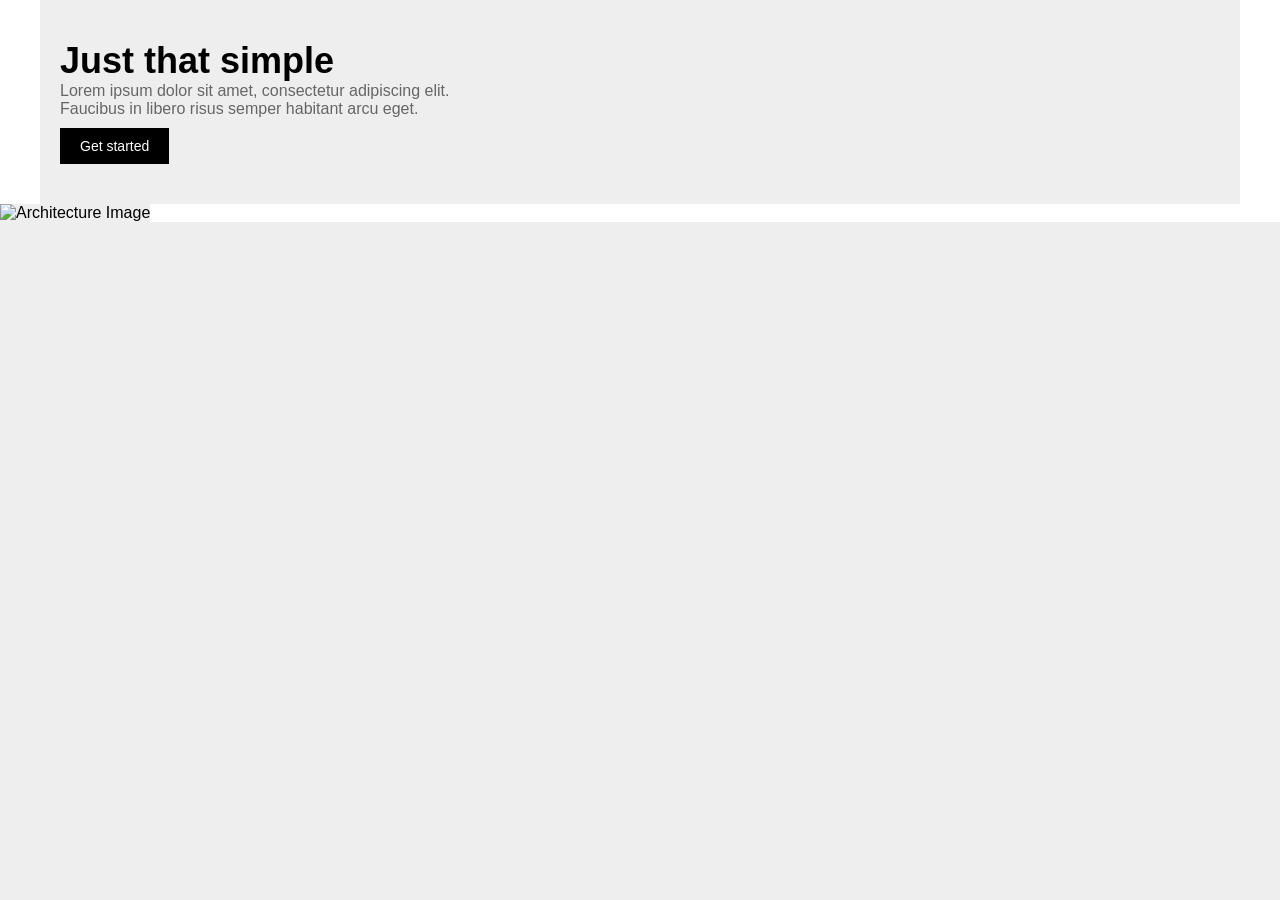
==== views/index.html @ ece494be "feat: :construction: contrustion" ====
<!DOCTYPE html>
<html lang="en">
<head>
    <meta charset="UTF-8">
    <meta name="viewport" content="width=device-width, initial-scale=1.0">
    <title>DOCUMENT</title>
    <link rel="stylesheet" href="../css/style3.css">
</head>
<body>
    <div class="container">
        <div class="text">
            <h1>Just that simple</h1>
            <p>Lorem ipsum dolor sit amet, consectetur adipiscing elit. Faucibus in libero risus semper habitant arcu eget.</p>
            <button class="btn">Get started</button>
        </div>
    </div>
    <img class="image" src="image.png" alt="Architecture Image">
</body>
</html>
---- css/style3.css ----
@import url(variables.css);
*{

    padding: 0;
    margin: 0;
    box-sizing: border-box;
    background:var(--color-1);
}

body {
    font-family: Arial, sans-serif;
    margin: 0;
    padding: 0;
    background-color: #ffffff;
    text-align: left;
}

.container {
    max-width: 1200px;
    margin: auto;
    padding: 40px 20px;
    display: flex;
    align-items: center;
    justify-content: space-between;
}

.text {
    max-width: 400px;
}

h1 {
    font-size: 36px;
    font-weight: bold;
    margin: 0;
}

p {
    font-size: 16px;
    color: #666;
}

.btn {
    background-color: #000;
    color: #fff;
    padding: 10px 20px;
    border: none;
    cursor: pointer;
    font-size: 14px;
    display: inline-block;
    margin-top: 10px;
}

.image {
    width: 100%;
}
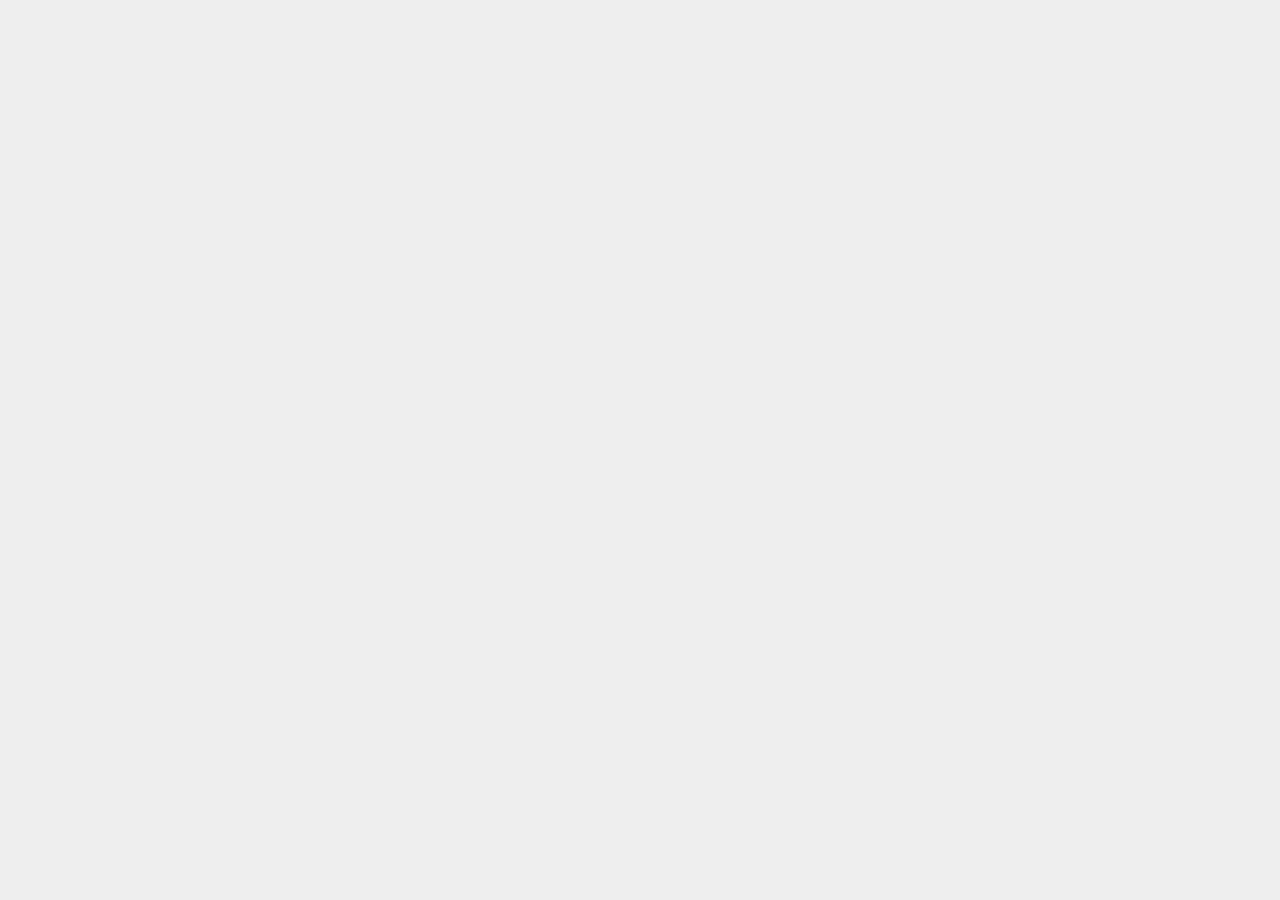
==== commit 6984f603: "feat: :tada: initial configuration" ====
--- a/views/index.html
+++ b/views/index.html
@@ -4,16 +4,9 @@
     <meta charset="UTF-8">
     <meta name="viewport" content="width=device-width, initial-scale=1.0">
     <title>DOCUMENT</title>
-    <link rel="stylesheet" href="../css/style3.css">
+    <link rel="stylesheet" href="../css/style4.css">
 </head>
 <body>
-    <div class="container">
-        <div class="text">
-            <h1>Just that simple</h1>
-            <p>Lorem ipsum dolor sit amet, consectetur adipiscing elit. Faucibus in libero risus semper habitant arcu eget.</p>
-            <button class="btn">Get started</button>
-        </div>
-    </div>
-    <img class="image" src="image.png" alt="Architecture Image">
+    
 </body>
 </html>
--- a/css/style4.css
+++ b/css/style4.css
@@ -0,0 +1,8 @@
+@import url(variables.css);
+*{
+
+    padding: 0;
+    margin: 0;
+    box-sizing: border-box;
+    background:var(--color-1);
+}
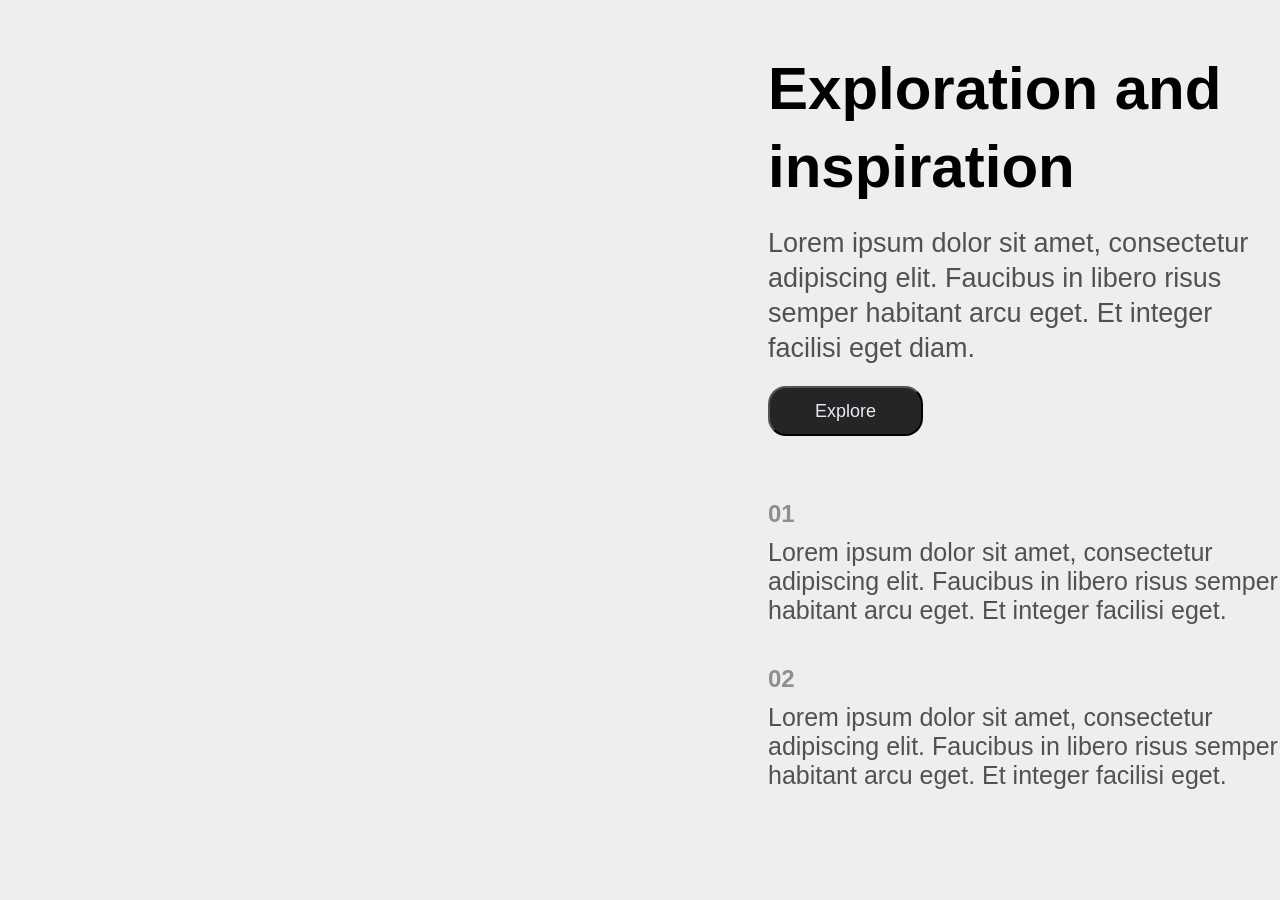
==== commit 72826090: "feat: :construction: contrustion" ====
--- a/views/index.html
+++ b/views/index.html
@@ -7,6 +7,28 @@
     <link rel="stylesheet" href="../css/style4.css">
 </head>
 <body>
-    
+    <header>
+        <div class="div__photo">
+        <img src="/storage/img/Image.png">
+        </div>
+        <div class="div__titulo">
+        <h1>Exploration and inspiration</h1>
+        <p>Lorem ipsum dolor sit amet, consectetur adipiscing elit. Faucibus in libero risus semper habitant arcu eget. Et integer facilisi eget diam.</p>
+        <button>Explore</button>
+        </div>
+        </header>
+        
+        <main>
+        <div class="div__contenedor">
+        <div class="caja1">
+        <h2>01</h2>
+        <p>Lorem ipsum dolor sit amet, consectetur adipiscing elit. Faucibus in libero risus semper habitant arcu eget. Et integer facilisi eget.</p>
+        </div>
+        <div class="caja2">
+        <h2>02</h2>
+        <p>Lorem ipsum dolor sit amet, consectetur adipiscing elit. Faucibus in libero risus semper habitant arcu eget. Et integer facilisi eget.</p>
+        </div>
+        </div>
+        </main>
 </body>
 </html>
--- a/css/style4.css
+++ b/css/style4.css
@@ -5,4 +5,94 @@
     margin: 0;
     box-sizing: border-box;
     background:var(--color-1);
-}+}
+
+header{
+}
+body {
+font-family: "heavy", sans-serif;
+}
+
+.div__photo{
+margin-top: 50px;
+}
+.div__photo img{
+width: 50%;
+}
+
+.div__titulo{
+display: flex;
+flex-direction: column;
+gap: 20px;
+line-height: 1.3;
+position: absolute;
+/* background-color: yellowgreen; */
+padding-left: 60%;
+padding-top: 0px;
+justify-content: center;
+top: 50px;
+
+}
+
+.div__titulo h1{
+font-size: 60px;
+font-weight: 570;
+}
+
+.div__titulo p{
+font-size: 27px;
+color: #252525c7;
+}
+
+.div__titulo button{
+font-size: 18px;
+color: rgba(240, 248, 255, 0.947);
+width: 155px;
+height: 50px;
+border-radius: 18px;
+background-color: #252525;
+}
+
+.div__contenedor{
+position: absolute;
+display: flex;
+flex-direction: column;
+gap: 40px;
+top: 500px;
+/* background-color: blue; */
+padding-left: 60%;
+}
+
+.caja1{
+display: flex;
+flex-direction: column;
+gap: 10px;
+
+}
+
+.caja2{
+display: flex;
+flex-direction: column;
+gap: 10px;
+
+}
+
+.caja1 p{
+font-size: 25px;
+color: #252525c7;
+}
+
+.caja2 p{
+font-size: 25px;
+color: #252525c7;
+
+}
+
+.caja1 h2{
+font-size: 38;
+color: #25252579;
+}
+.caja2 h2{
+font-size: 38;
+color: #25252579;}
+
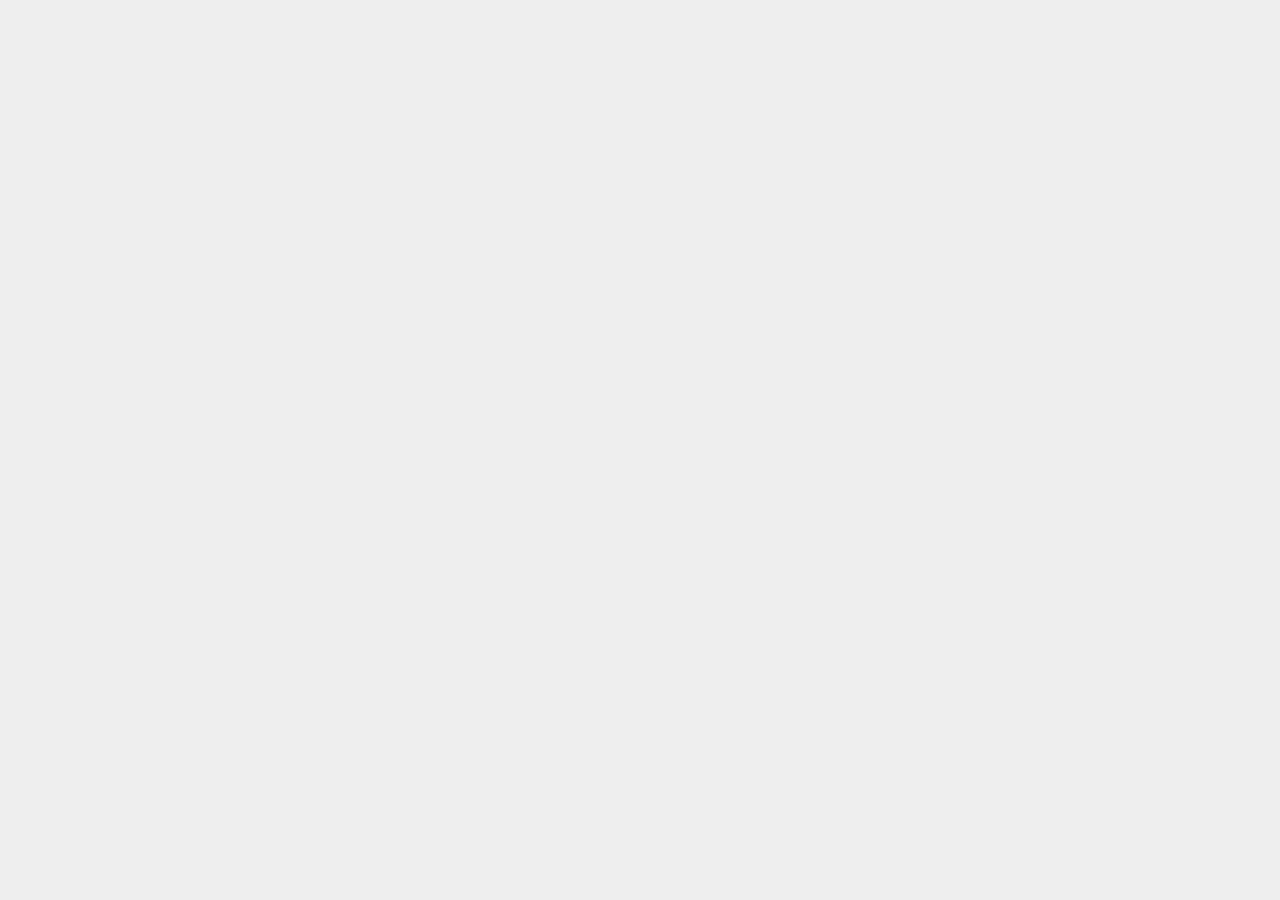
==== commit 922ef407: "feat: :tada: configuration initial" ====
--- a/views/index.html
+++ b/views/index.html
@@ -4,31 +4,9 @@
     <meta charset="UTF-8">
     <meta name="viewport" content="width=device-width, initial-scale=1.0">
     <title>DOCUMENT</title>
-    <link rel="stylesheet" href="../css/style4.css">
+    <link rel="stylesheet" href="../css/style5.css">
 </head>
 <body>
-    <header>
-        <div class="div__photo">
-        <img src="/storage/img/Image.png">
-        </div>
-        <div class="div__titulo">
-        <h1>Exploration and inspiration</h1>
-        <p>Lorem ipsum dolor sit amet, consectetur adipiscing elit. Faucibus in libero risus semper habitant arcu eget. Et integer facilisi eget diam.</p>
-        <button>Explore</button>
-        </div>
-        </header>
-        
-        <main>
-        <div class="div__contenedor">
-        <div class="caja1">
-        <h2>01</h2>
-        <p>Lorem ipsum dolor sit amet, consectetur adipiscing elit. Faucibus in libero risus semper habitant arcu eget. Et integer facilisi eget.</p>
-        </div>
-        <div class="caja2">
-        <h2>02</h2>
-        <p>Lorem ipsum dolor sit amet, consectetur adipiscing elit. Faucibus in libero risus semper habitant arcu eget. Et integer facilisi eget.</p>
-        </div>
-        </div>
-        </main>
+    
 </body>
 </html>
--- a/css/style5.css
+++ b/css/style5.css
@@ -0,0 +1,8 @@
+@import url(variables.css);
+*{
+
+    padding: 0;
+    margin: 0;
+    box-sizing: border-box;
+    background:var(--color-1);
+}
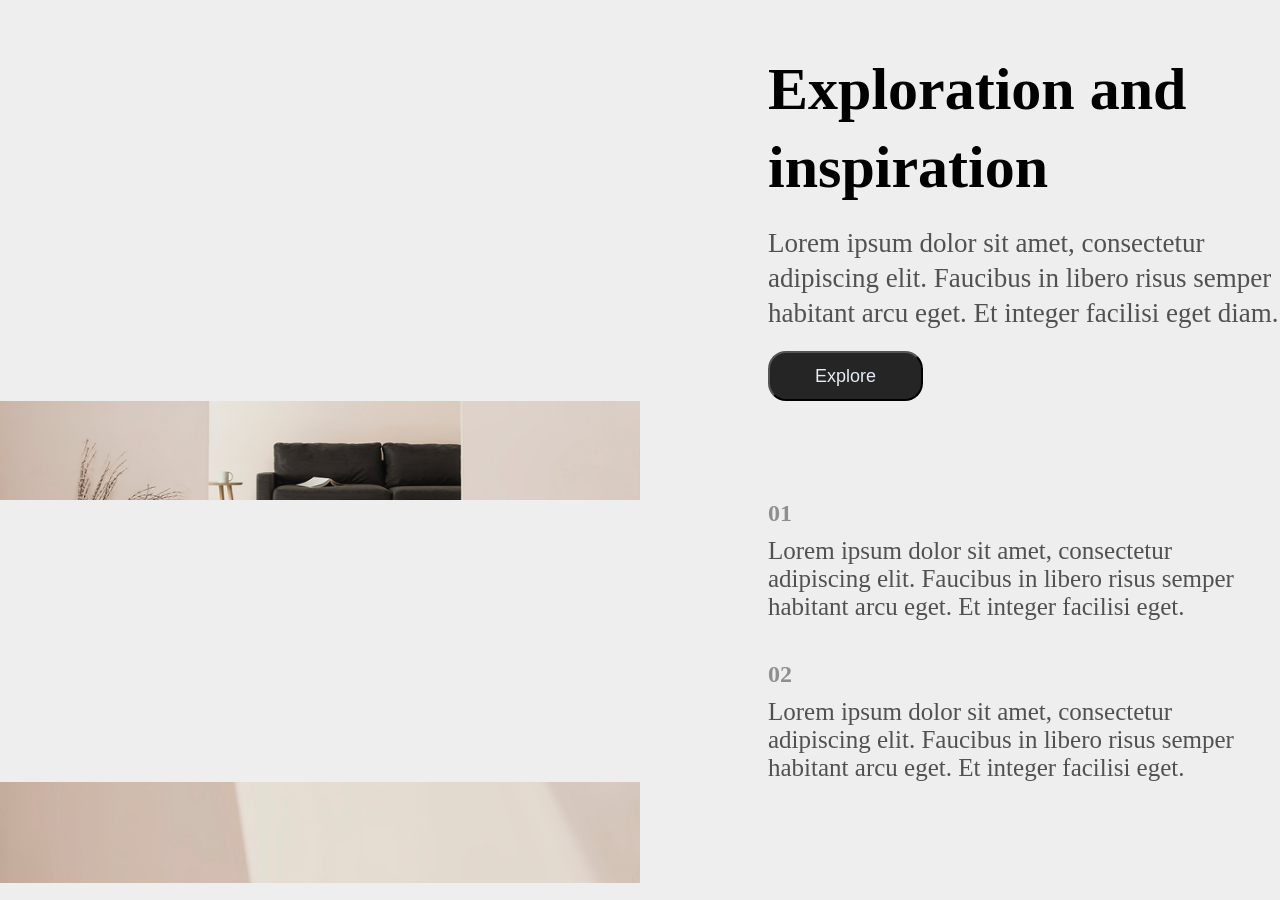
==== commit e12e9dee: "feat: :white_check_mark: finish page" ====
--- a/views/index.html
+++ b/views/index.html
@@ -4,9 +4,31 @@
     <meta charset="UTF-8">
     <meta name="viewport" content="width=device-width, initial-scale=1.0">
     <title>DOCUMENT</title>
-    <link rel="stylesheet" href="../css/style5.css">
+    <link rel="stylesheet" href="../css/style4.css">
 </head>
 <body>
-    
+    <header>
+        <div class="div__photo">
+        <img src="../storage/img/fondo cafe.png">
+        </div>
+        <div class="div__titulo">
+        <h1>Exploration and inspiration</h1>
+        <p>Lorem ipsum dolor sit amet, consectetur adipiscing elit. Faucibus in libero risus semper habitant arcu eget. Et integer facilisi eget diam.</p>
+        <button>Explore</button>
+        </div>
+        </header>
+        
+        <main>
+        <div class="div__contenedor">
+        <div class="caja1">
+        <h2>01</h2>
+        <p>Lorem ipsum dolor sit amet, consectetur adipiscing elit. Faucibus in libero risus semper habitant arcu eget. Et integer facilisi eget.</p>
+        </div>
+        <div class="caja2">
+        <h2>02</h2>
+        <p>Lorem ipsum dolor sit amet, consectetur adipiscing elit. Faucibus in libero risus semper habitant arcu eget. Et integer facilisi eget.</p>
+        </div>
+        </div>
+        </main>
 </body>
 </html>
--- a/css/style4.css
+++ b/css/style4.css
@@ -0,0 +1,95 @@
+@import url(variables.css);
+*{
+
+    padding: 0;
+    margin: 0;
+    box-sizing: border-box;
+    background:var(--color-1);
+}
+
+header{
+}
+
+.div__photo{
+
+     margin-top: 50px;
+}
+.div__photo img{
+
+    width: 50%;
+}
+
+.div__titulo{
+    display: flex;
+    flex-direction: column;
+    gap: 20px;
+    line-height: 1.3;
+    position: absolute;
+    padding-left: 60%;
+    padding-top: 0px;
+    justify-content: center;
+    top: 50px;
+
+}
+
+.div__titulo h1{
+    font-size: 60px;
+    font-weight: 570;
+}
+
+.div__titulo p{
+    font-size: 27px;
+    color: #252525c7;
+}
+
+.div__titulo button{
+    font-size: 18px;
+    color: rgba(240, 248, 255, 0.947);
+    width: 155px;
+    height: 50px;
+    border-radius: 18px;
+    background-color: #252525;
+}
+
+.div__contenedor{
+    position: absolute;
+    display: flex;
+    flex-direction: column;
+    gap: 40px;
+    top: 500px;
+    padding-left: 60%;
+}
+
+.caja1{
+    display: flex;
+    flex-direction: column;
+    gap: 10px;
+
+}
+
+.caja2{
+    display: flex;
+    flex-direction: column;
+    gap: 10px;
+
+}
+
+.caja1 p{
+    font-size: 25px;
+    color: #252525c7;
+}
+
+.caja2 p{
+    font-size: 25px;
+    color: #252525c7;
+
+}
+
+.caja1 h2{
+    font-size: 38;
+    color: #25252579;
+}
+.caja2 h2{
+    font-size: 38;
+    color: #25252579;}
+
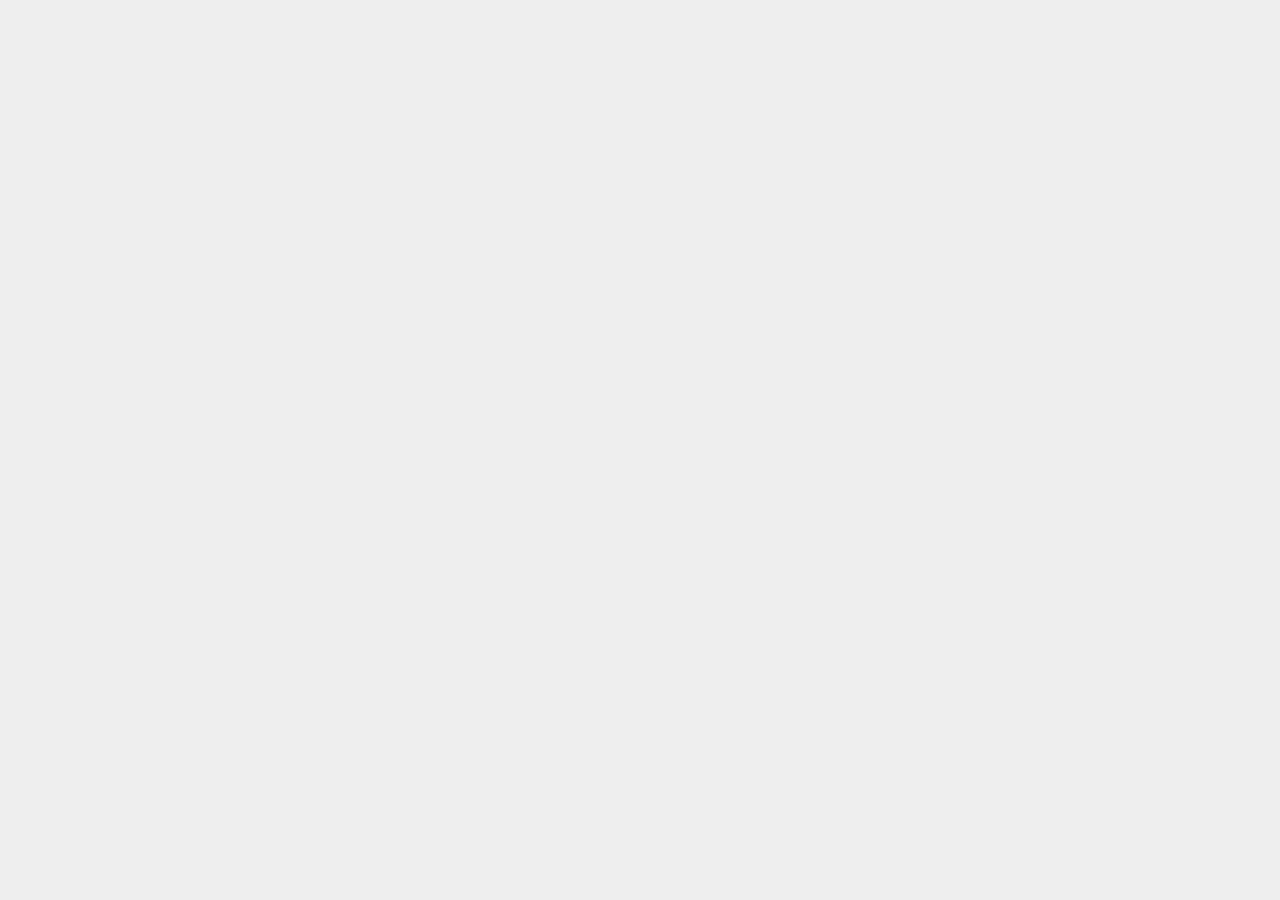
==== commit 126a8a46: "feat: :tada: configuration initial" ====
--- a/views/index.html
+++ b/views/index.html
@@ -4,31 +4,9 @@
     <meta charset="UTF-8">
     <meta name="viewport" content="width=device-width, initial-scale=1.0">
     <title>DOCUMENT</title>
-    <link rel="stylesheet" href="../css/style4.css">
+    <link rel="stylesheet" href="../css/style6.css">
 </head>
 <body>
-    <header>
-        <div class="div__photo">
-        <img src="../storage/img/fondo cafe.png">
-        </div>
-        <div class="div__titulo">
-        <h1>Exploration and inspiration</h1>
-        <p>Lorem ipsum dolor sit amet, consectetur adipiscing elit. Faucibus in libero risus semper habitant arcu eget. Et integer facilisi eget diam.</p>
-        <button>Explore</button>
-        </div>
-        </header>
-        
-        <main>
-        <div class="div__contenedor">
-        <div class="caja1">
-        <h2>01</h2>
-        <p>Lorem ipsum dolor sit amet, consectetur adipiscing elit. Faucibus in libero risus semper habitant arcu eget. Et integer facilisi eget.</p>
-        </div>
-        <div class="caja2">
-        <h2>02</h2>
-        <p>Lorem ipsum dolor sit amet, consectetur adipiscing elit. Faucibus in libero risus semper habitant arcu eget. Et integer facilisi eget.</p>
-        </div>
-        </div>
-        </main>
+    
 </body>
 </html>
--- a/css/style6.css
+++ b/css/style6.css
@@ -0,0 +1,8 @@
+@import url(variables.css);
+*{
+
+    padding: 0;
+    margin: 0;
+    box-sizing: border-box;
+    background:var(--color-1);
+}
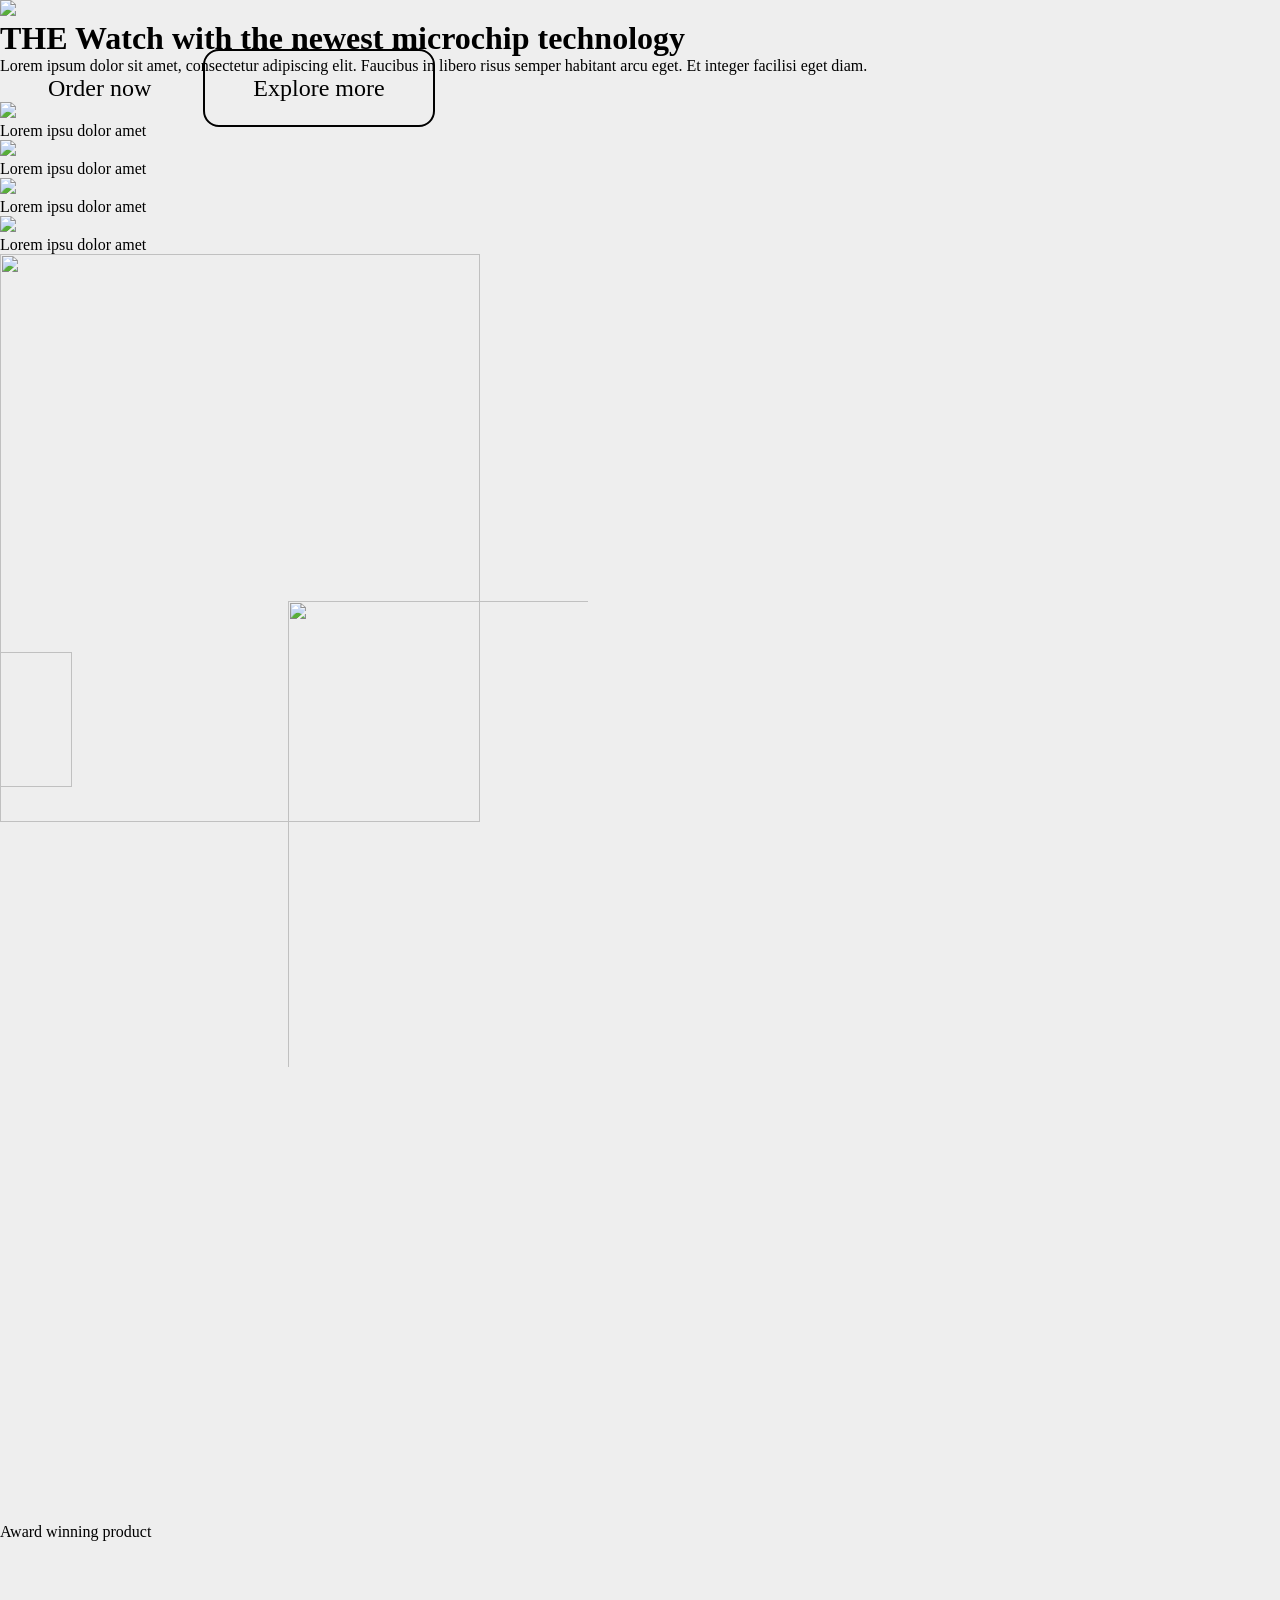
==== commit fc43a259: "feat: :construction: constrution" ====
--- a/views/index.html
+++ b/views/index.html
@@ -7,6 +7,52 @@
     <link rel="stylesheet" href="../css/style6.css">
 </head>
 <body>
-    
+    <div class="div__logo">
+        <img src="../storage/img/Font circle.svg">
+    </div>
+    <main class="caja__main">
+        <div class="caja__h1">
+            <h1>THE Watch with the newest microchip technology</h1>
+        </div>
+        <div class="caja__p">
+            <p>Lorem ipsum dolor sit amet, consectetur adipiscing elit. Faucibus in libero risus semper habitant arcu eget. Et integer facilisi eget diam.</p>
+        </div>
+        <div class="caja__boton">
+            <a class="boton_blanco" href="#">Order now</a>
+            <a class="boton_negro" href="#">Explore more</a>
+        </div>
+    </main>
+    <section class="section__icons">
+        <div class="icon__1">
+            <img src="../storage/img/Icons.svg">
+            <p>Lorem ipsu dolor amet</p>
+        </div>
+        <div class="icon__2">
+            <img src="../storage/img/Icons (1).svg">
+            <p>Lorem ipsu dolor amet</p>
+        </div>
+        <div class="icon__3">
+            <img src="../storage/img/Icons (2).svg">
+            <p>Lorem ipsu dolor amet</p>
+        </div>
+        <div class="icon__4">
+            <img src="../storage/img/Icons (3).svg">
+            <p>Lorem ipsu dolor amet</p>
+        </div>
+    </section>
+    <section class="section__photos">
+            <img class="derecha" src="../storage/img/Stroke.svg">
+            <img class="estrella_derecha" src="../storage/img/star (1).svg">
+            <img class="izquierda" src="../storage/img/Stroke (1).svg">
+            <img class="foto_central" src="../storage/img/unsplash_QRWAdBCqysc.svg">
+            <img class="estrella_inferior" src="../storage/img/star (2).svg">
+            <img class="estrella_mediana" src="../storage/img/star (2).svg">
+            <div class="texto_1">
+                <p>Ergonomic desing</p>
+            </div>
+            <div class="texto__2">
+                <p>Award winning product</p>
+            </div>
+    </section>
 </body>
 </html>
--- a/css/style6.css
+++ b/css/style6.css
@@ -5,4 +5,302 @@
     margin: 0;
     box-sizing: border-box;
     background:var(--color-1);
+}
+
+body{
+    max-width: 1440px; 
+    height: 993px; 
+    margin: 0 auto; 
+    overflow-x: hidden;
+}
+
+.div_loguito6{
+   
+    width: 101.05px;
+    margin: 64.75px;
+}
+
+.div_loguito6 img{
+   
+    width: 100%;   
+}
+
+.lacaja_masmain_delas_main{
+ 
+    width: 653px;
+    height: 460px;
+    margin-left: 64px;
+    display: flex;
+    flex-direction: column;
+    justify-content: space-evenly;
+    gap: 32px;
+    margin-bottom: 70px;
+}
+
+.cajitade_h1{
+   
+    width: 629px;
+}
+
+.cajitade_h1 h1{
+  
+    font-size: 64px;
+    font-family: "Playfair-bold";
+}
+
+.cajitade_p{
+    
+    width: 629px;
+}
+
+.cajitade_p p{
+  
+    font-size: 24px;
+    font-family: "worksans-regular";
+}
+
+.cajitade_botones{
+   
+    width: 650px;
+    display: flex;
+    gap: 32px;
+}
+
+.boton_negro{
+    background: var(--color-3);
+    padding: 24px 48px;
+    font-size: 24px;
+    border-radius: 16px;
+    text-decoration: none;
+    color: var(--color-2);
+    border: 2px solid black;
+    font-family: "worksans-regular";
+}
+
+.boton_blanco{
+    background: var(--color-2);
+    padding: 24px 48px;
+    font-size: 24px;
+    border-radius: 16px;
+    text-decoration: none;
+    color: var(--color-3);
+    font-family: "worksans-regular";
+}
+
+.section_icons{
+  
+    padding: 24px;
+    border-radius: 24px;
+    width: 652px;
+    height: 118px;
+    display: flex;
+    align-items: center;
+    position: relative;
+    top: 70px;
+    left: 40px;
+    gap: 80px;
+    border: 2px solid black;
+}
+
+.icon_1{
+  
+    display: flex;
+    gap: 8px;
+    flex-direction: column;
+    
+}
+
+.icon_1 img{
+  
+    height: 24px;
+    width: 24px;
+}
+
+.icon_1 p{
+ 
+    font-size: 16px;
+    font-family: "worksans-regular";
+}
+
+.icon_2{
+   
+    display: flex;
+    gap: 8px;
+    flex-direction: column;
+}
+
+.icon_2 img{
+ 
+    height: 24px;
+    width: 24px;
+}
+
+.icon_2 p{
+    
+    font-size: 16px;
+    font-family: "worksans-regular";
+}
+
+.icon_3{
+  
+    display: flex;
+    gap: 8px;
+    flex-direction: column;
+}
+
+.icon_3 img{
+  
+    height: 24px;
+    width: 24px;
+}
+
+.icon_3 p{
+   
+    width: 100%;
+    font-size: 16px;
+    font-family: "worksans-regular";
+}
+
+.icon_4{
+   
+    display: flex;
+    gap: 8px;
+    flex-direction: column;
+}
+
+.icon_4 img{
+  
+    height: 24px;
+    width: 24px;
+}
+
+.icon_4 p{
+  
+    font-size: 16px;
+    font-family: "worksans-regular";
+}
+
+.section_fotos{
+   
+    padding: 5px;
+    width: 635.31px;
+    height: 778.19px;
+    position: relative;
+    margin: 0;
+    display: flex;
+    left: 750px;
+    top: -740px;
+}
+
+.derecha{
+    z-index: 1;
+    background: transparent;
+    width: 480px;
+    height: 568px;
+}
+
+.estrella_derecha{
+    z-index: 2;
+    background: transparent;
+    width: 135px;
+    height: 135px;
+    position:relative;
+    top: -35px;
+    right: 547px;
+}
+
+.izquierda{
+    z-index: 3;
+    background: transparent;
+    padding: 5px;
+    width: 310px;
+    height: 476px;
+    position: relative;
+    top: 255px;
+    right: 340px;
+
+}
+
+.foto_central{
+    z-index: 4;
+    background: transparent;
+    padding: 5px;
+    width: 480px;
+    height: 628px;
+    position: relative;
+    top: 45px;
+    right: 875px;
+}
+
+.estrella_inferior{
+    z-index: 5;
+    background: transparent;
+    width: 102.74px;
+    height: 129px;
+    position: relative;
+    top: 530px;
+    right: 1000px;
+}
+
+.estrella_mediana{
+    z-index: 6;
+    background: transparent;
+    width: 75px;
+    height: 94.59px;
+    position: relative;
+    top: 100px;
+    right: 1400px;
+}
+
+.texto_1{
+   
+
+    z-index: 7;
+    background: transparent;
+    width: 256px;
+    height: 60px;
+    display: flex;
+    text-align: center;
+    position: relative;
+    right: 1630px;
+    top: 580px;
+}
+
+.texto_1 p{
+    background: var(--color-4);
+    color: var(--color-3);
+    width: 256px;
+    height: 60px;
+    display: flex;
+    flex-direction: column;
+    justify-content: center;
+    font-size: 24px;
+    border-radius: 24px;
+    font-family: "worksans-regular";
+}
+
+.texto_2{
+  
+    z-index: 7;
+    background: transparent;
+    width: 256px;
+    height: 60px;
+    display: flex;
+    text-align: center;
+    position: relative;
+    right: 1520px;
+    top: 90px;
+}
+
+.texto_2 p{
+    background: var(--color-4);
+    color: var(--color-3);
+    width: 256px;
+    height: 60px;
+    display: flex;
+    flex-direction: column;
+    justify-content: center;
+    font-size: 18px;
+    border-radius: 24px;
+    font-family: "worksans-regular";
 }
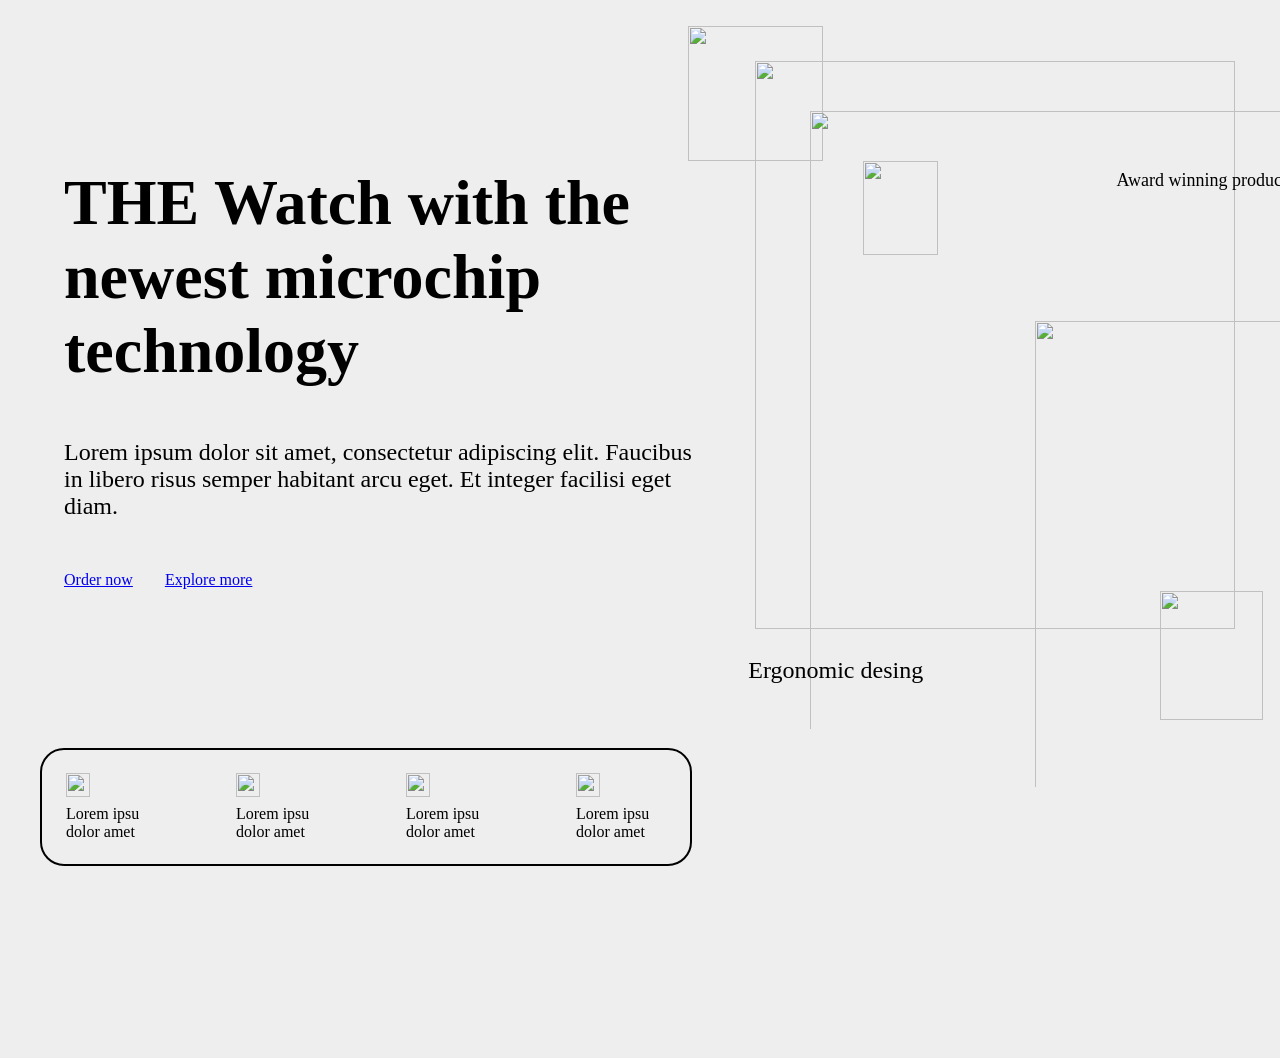
==== commit 0103f073: "feat: :construction: constrution" ====
--- a/views/index.html
+++ b/views/index.html
@@ -8,7 +8,7 @@
 </head>
 <body>
     <div class="div__logo">
-        <img src="../storage/img/Font circle.svg">
+        <img src="">
     </div>
     <main class="caja__main">
         <div class="caja__h1">
@@ -24,30 +24,30 @@
     </main>
     <section class="section__icons">
         <div class="icon__1">
-            <img src="../storage/img/Icons.svg">
+            <img src="">
             <p>Lorem ipsu dolor amet</p>
         </div>
         <div class="icon__2">
-            <img src="../storage/img/Icons (1).svg">
+            <img src="">
             <p>Lorem ipsu dolor amet</p>
         </div>
         <div class="icon__3">
-            <img src="../storage/img/Icons (2).svg">
+            <img src="">
             <p>Lorem ipsu dolor amet</p>
         </div>
         <div class="icon__4">
-            <img src="../storage/img/Icons (3).svg">
+            <img src="">
             <p>Lorem ipsu dolor amet</p>
         </div>
     </section>
     <section class="section__photos">
-            <img class="derecha" src="../storage/img/Stroke.svg">
-            <img class="estrella_derecha" src="../storage/img/star (1).svg">
-            <img class="izquierda" src="../storage/img/Stroke (1).svg">
-            <img class="foto_central" src="../storage/img/unsplash_QRWAdBCqysc.svg">
-            <img class="estrella_inferior" src="../storage/img/star (2).svg">
-            <img class="estrella_mediana" src="../storage/img/star (2).svg">
-            <div class="texto_1">
+            <img class="derecha" src="">
+            <img class="estrella__derecha" src="">
+            <img class="izquierda" src="">
+            <img class="foto__central" src="">
+            <img class="estrella__inferior" src="">
+            <img class="estrella__mediana" src="">
+            <div class="texto__1">
                 <p>Ergonomic desing</p>
             </div>
             <div class="texto__2">
--- a/css/style6.css
+++ b/css/style6.css
@@ -14,18 +14,18 @@
     overflow-x: hidden;
 }
 
-.div_loguito6{
+.div__logo{
    
     width: 101.05px;
     margin: 64.75px;
 }
 
-.div_loguito6 img{
+.div__logo img{
    
     width: 100%;   
 }
 
-.lacaja_masmain_delas_main{
+.caja__main{
  
     width: 653px;
     height: 460px;
@@ -37,36 +37,36 @@
     margin-bottom: 70px;
 }
 
-.cajitade_h1{
+.caja__h1{
    
     width: 629px;
 }
 
-.cajitade_h1 h1{
+.caja__h1 h1{
   
     font-size: 64px;
-    font-family: "Playfair-bold";
-}
-
-.cajitade_p{
+   
+}
+
+.caja__p{
     
     width: 629px;
 }
 
-.cajitade_p p{
+.caja__p p{
   
     font-size: 24px;
-    font-family: "worksans-regular";
-}
-
-.cajitade_botones{
+   
+}
+
+.caja__boton{
    
     width: 650px;
     display: flex;
     gap: 32px;
 }
 
-.boton_negro{
+.boton__negro{
     background: var(--color-3);
     padding: 24px 48px;
     font-size: 24px;
@@ -74,20 +74,20 @@
     text-decoration: none;
     color: var(--color-2);
     border: 2px solid black;
-    font-family: "worksans-regular";
-}
-
-.boton_blanco{
+  
+}
+
+.boton__blanco{
     background: var(--color-2);
     padding: 24px 48px;
     font-size: 24px;
     border-radius: 16px;
     text-decoration: none;
     color: var(--color-3);
-    font-family: "worksans-regular";
-}
-
-.section_icons{
+   
+}
+
+.section__icons{
   
     padding: 24px;
     border-radius: 24px;
@@ -102,7 +102,7 @@
     border: 2px solid black;
 }
 
-.icon_1{
+.icon__1{
   
     display: flex;
     gap: 8px;
@@ -110,77 +110,77 @@
     
 }
 
-.icon_1 img{
+.icon__1 img{
   
     height: 24px;
     width: 24px;
 }
 
-.icon_1 p{
+.icon__1 p{
  
     font-size: 16px;
-    font-family: "worksans-regular";
-}
-
-.icon_2{
+
+}
+
+.icon__2{
    
     display: flex;
     gap: 8px;
     flex-direction: column;
 }
 
-.icon_2 img{
+.icon__2 img{
  
     height: 24px;
     width: 24px;
 }
 
-.icon_2 p{
+.icon__2 p{
     
     font-size: 16px;
-    font-family: "worksans-regular";
-}
-
-.icon_3{
+   
+}
+
+.icon__3{
   
     display: flex;
     gap: 8px;
     flex-direction: column;
 }
 
-.icon_3 img{
+.icon__3 img{
   
     height: 24px;
     width: 24px;
 }
 
-.icon_3 p{
+.icon__3 p{
    
     width: 100%;
     font-size: 16px;
-    font-family: "worksans-regular";
-}
-
-.icon_4{
+    
+}
+
+.icon__4{
    
     display: flex;
     gap: 8px;
     flex-direction: column;
 }
 
-.icon_4 img{
+.icon__4 img{
   
     height: 24px;
     width: 24px;
 }
 
-.icon_4 p{
+.icon__4 p{
   
     font-size: 16px;
-    font-family: "worksans-regular";
-}
-
-.section_fotos{
+   
+}
+
+.section__photos{
    
     padding: 5px;
     width: 635.31px;
@@ -199,29 +199,30 @@
     height: 568px;
 }
 
-.estrella_derecha{
+.estrella__derecha{
     z-index: 2;
-    background: transparent;
-    width: 135px;
-    height: 135px;
     position:relative;
     top: -35px;
     right: 547px;
+
+    width: 135px;
+    height: 135px;
+    background: transparent;
 }
 
 .izquierda{
-    z-index: 3;
-    background: transparent;
-    padding: 5px;
     width: 310px;
     height: 476px;
     position: relative;
+    z-index: 3;
+    background: transparent;
+    padding: 5px;
     top: 255px;
     right: 340px;
 
 }
 
-.foto_central{
+.foto__central{
     z-index: 4;
     background: transparent;
     padding: 5px;
@@ -232,7 +233,7 @@
     right: 875px;
 }
 
-.estrella_inferior{
+.estrella__inferior{
     z-index: 5;
     background: transparent;
     width: 102.74px;
@@ -242,7 +243,8 @@
     right: 1000px;
 }
 
-.estrella_mediana{
+.estrella__mediana{
+    
     z-index: 6;
     background: transparent;
     width: 75px;
@@ -252,7 +254,7 @@
     right: 1400px;
 }
 
-.texto_1{
+.texto__1{
    
 
     z-index: 7;
@@ -266,7 +268,7 @@
     top: 580px;
 }
 
-.texto_1 p{
+.texto__1 p{
     background: var(--color-4);
     color: var(--color-3);
     width: 256px;
@@ -276,10 +278,10 @@
     justify-content: center;
     font-size: 24px;
     border-radius: 24px;
-    font-family: "worksans-regular";
-}
-
-.texto_2{
+
+}
+
+.texto__2{
   
     z-index: 7;
     background: transparent;
@@ -292,7 +294,7 @@
     top: 90px;
 }
 
-.texto_2 p{
+.texto__2 p{
     background: var(--color-4);
     color: var(--color-3);
     width: 256px;
@@ -302,5 +304,5 @@
     justify-content: center;
     font-size: 18px;
     border-radius: 24px;
-    font-family: "worksans-regular";
+
 }
